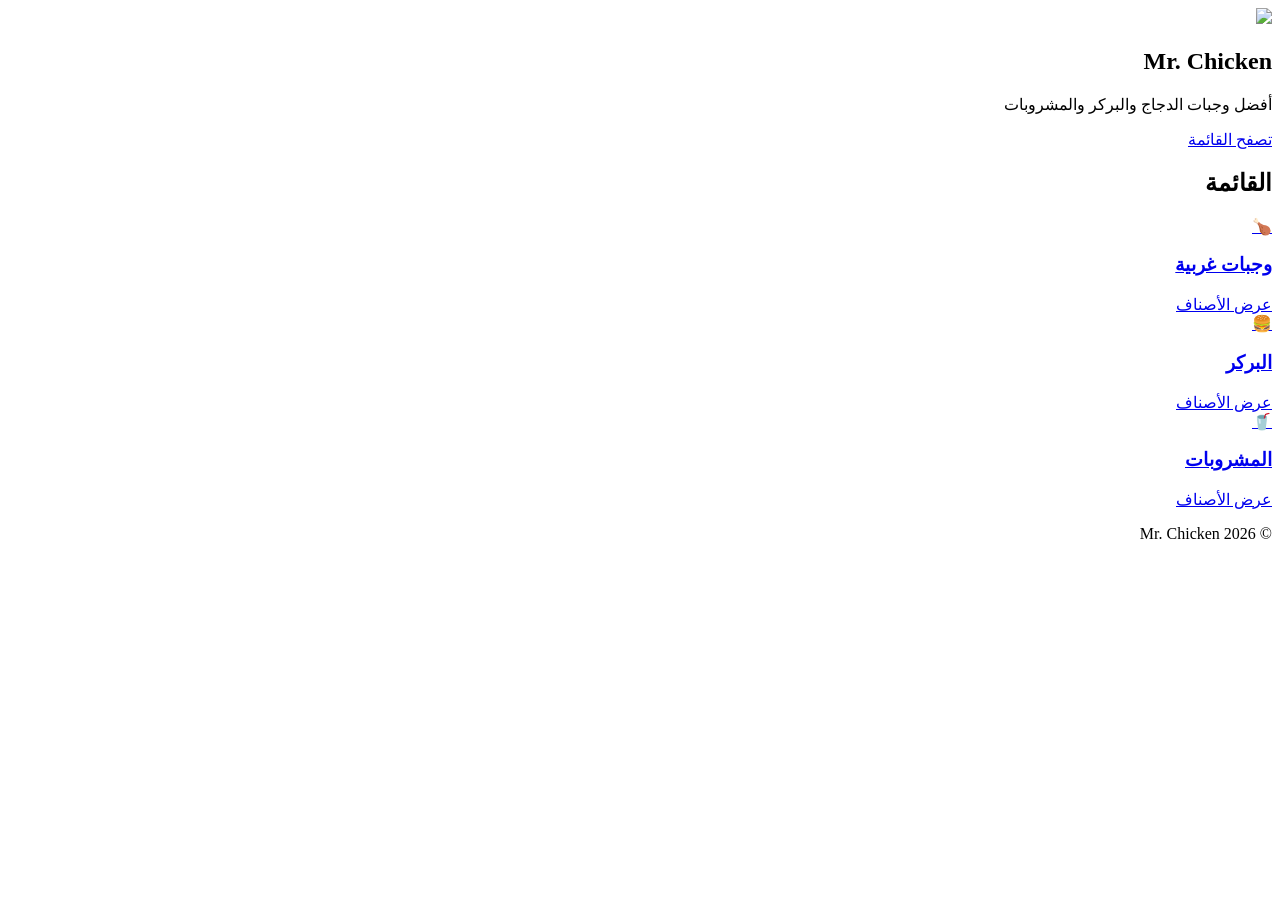
==== index.html @ 59e8962e "Update index.html" ====
<!DOCTYPE html>
<html lang="ar" dir="rtl">

<head>

<meta charset="UTF-8">
<meta name="viewport" content="width=device-width, initial-scale=1.0">

<title>Mr. Chicken</title>

<link rel="preconnect" href="https://fonts.googleapis.com">
<link rel="preconnect" href="https://fonts.gstatic.com" crossorigin>

<link href="https://fonts.googleapis.com/css2?family=Cairo:wght@300;400;600;700;800&display=swap" rel="stylesheet">

<link rel="stylesheet" href="style.css">

</head>

<body>

<section class="hero">

<div class="overlay"></div>

<div class="hero-content">

<img src="images/logo.png" class="logo">

<h1>Mr. Chicken</h1>

<p>
أفضل وجبات الدجاج والبركر والمشروبات
</p>

<a href="#categories" class="btn">
تصفح القائمة
</a>

</div>

</section>


<section id="categories" class="categories">

<h2 class="section-title">
القائمة
</h2>

<div class="grid">

<a href="western.html" class="card">

<div class="icon">
🍗
</div>

<h3>وجبات غربية</h3>

<span>عرض الأصناف</span>

</a>

<a href="burger.html" class="card">

<div class="icon">
🍔
</div>

<h3>البركر</h3>

<span>عرض الأصناف</span>

</a>

<a href="drinks.html" class="card">

<div class="icon">
🥤
</div>

<h3>المشروبات</h3>

<span>عرض الأصناف</span>

</a>

</div>

</section>


<footer>

<p>
© 2026 Mr. Chicken
</p>

</footer>

</body>

</html>
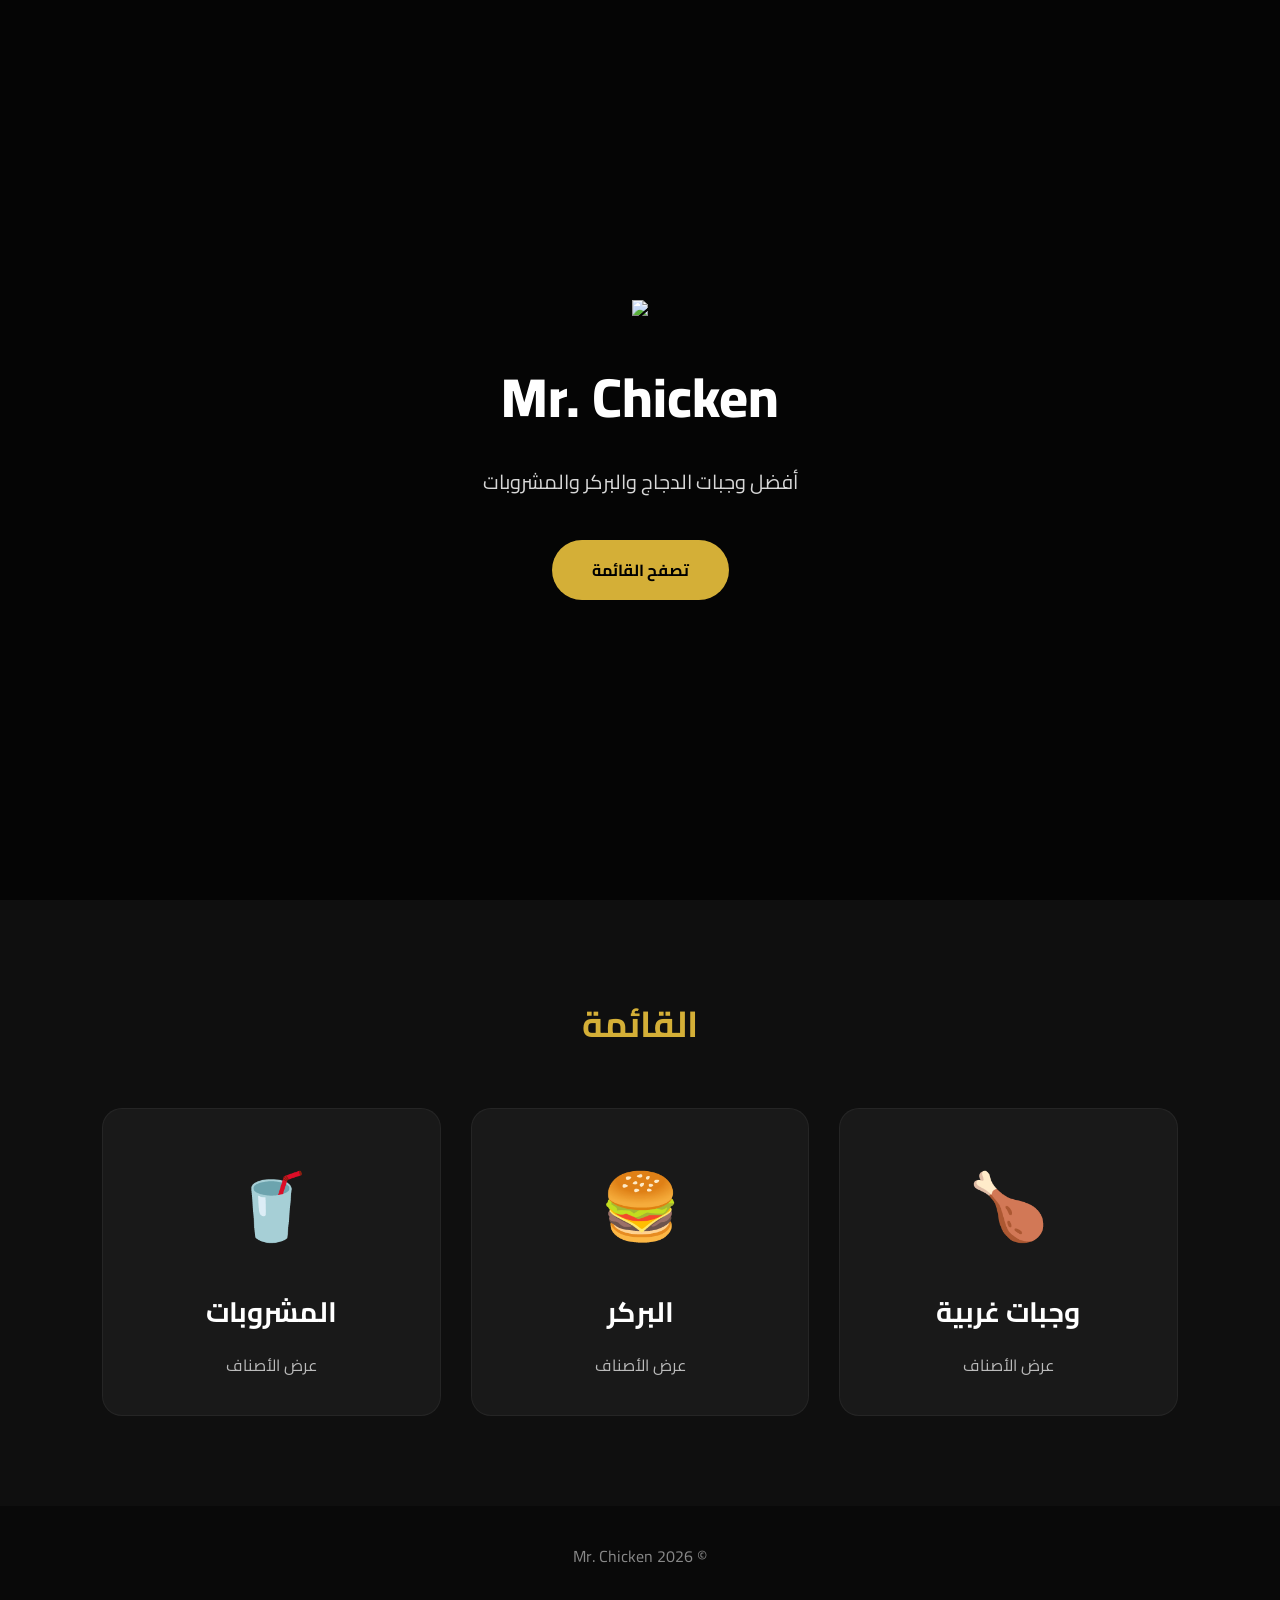
==== commit 5bac0c3e: "Update stylesheet link path in index.html" ====
--- a/index.html
+++ b/index.html
@@ -13,7 +13,7 @@
 
 <link href="https://fonts.googleapis.com/css2?family=Cairo:wght@300;400;600;700;800&display=swap" rel="stylesheet">
 
-<link rel="stylesheet" href="style.css">
+<link rel="stylesheet" href="css/style.css">
 
 </head>
 
--- a/css/style.css
+++ b/css/style.css
@@ -0,0 +1,229 @@
+/* =========================
+   Google Font
+========================= */
+
+*{
+margin:0;
+padding:0;
+box-sizing:border-box;
+font-family:'Cairo',sans-serif;
+scroll-behavior:smooth;
+}
+
+body{
+background:#0f0f0f;
+color:#fff;
+overflow-x:hidden;
+}
+
+/* =========================
+   Hero
+========================= */
+
+.hero{
+height:100vh;
+background:url("images/hero.jpg") center center/cover no-repeat;
+position:relative;
+display:flex;
+justify-content:center;
+align-items:center;
+text-align:center;
+}
+
+.overlay{
+position:absolute;
+inset:0;
+background:rgba(0,0,0,.65);
+}
+
+.hero-content{
+position:relative;
+z-index:2;
+padding:20px;
+}
+
+.logo{
+width:130px;
+margin-bottom:20px;
+}
+
+.hero h1{
+font-size:55px;
+font-weight:800;
+margin-bottom:15px;
+}
+
+.hero p{
+font-size:20px;
+color:#d8d8d8;
+margin-bottom:40px;
+}
+
+.btn{
+
+display:inline-block;
+
+padding:15px 40px;
+
+background:#D4AF37;
+
+color:#000;
+
+font-weight:bold;
+
+text-decoration:none;
+
+border-radius:50px;
+
+transition:.3s;
+
+}
+
+.btn:hover{
+
+transform:translateY(-4px);
+
+box-shadow:0 15px 35px rgba(212,175,55,.35);
+
+}
+
+/* =========================
+ Section
+========================= */
+
+.categories{
+
+padding:90px 8%;
+
+}
+
+.section-title{
+
+font-size:36px;
+
+margin-bottom:50px;
+
+text-align:center;
+
+color:#D4AF37;
+
+}
+
+/* =========================
+ Grid
+========================= */
+
+.grid{
+
+display:grid;
+
+grid-template-columns:repeat(auto-fit,minmax(260px,1fr));
+
+gap:30px;
+
+}
+
+/* =========================
+ Cards
+========================= */
+
+.card{
+
+background:#191919;
+
+padding:35px;
+
+border-radius:20px;
+
+text-align:center;
+
+text-decoration:none;
+
+color:#fff;
+
+transition:.35s;
+
+border:1px solid rgba(255,255,255,.05);
+
+}
+
+.card:hover{
+
+transform:translateY(-10px);
+
+background:#242424;
+
+box-shadow:0 25px 45px rgba(0,0,0,.45);
+
+}
+
+.icon{
+
+font-size:65px;
+
+margin-bottom:20px;
+
+}
+
+.card h3{
+
+font-size:28px;
+
+margin-bottom:12px;
+
+}
+
+.card span{
+
+color:#bbbbbb;
+
+}
+
+/* =========================
+ Footer
+========================= */
+
+footer{
+
+padding:35px;
+
+text-align:center;
+
+background:#090909;
+
+color:#888;
+
+}
+
+/* =========================
+ Mobile
+========================= */
+
+@media(max-width:768px){
+
+.hero h1{
+
+font-size:38px;
+
+}
+
+.hero p{
+
+font-size:16px;
+
+}
+
+.logo{
+
+width:95px;
+
+}
+
+.section-title{
+
+font-size:28px;
+
+}
+
+}
+
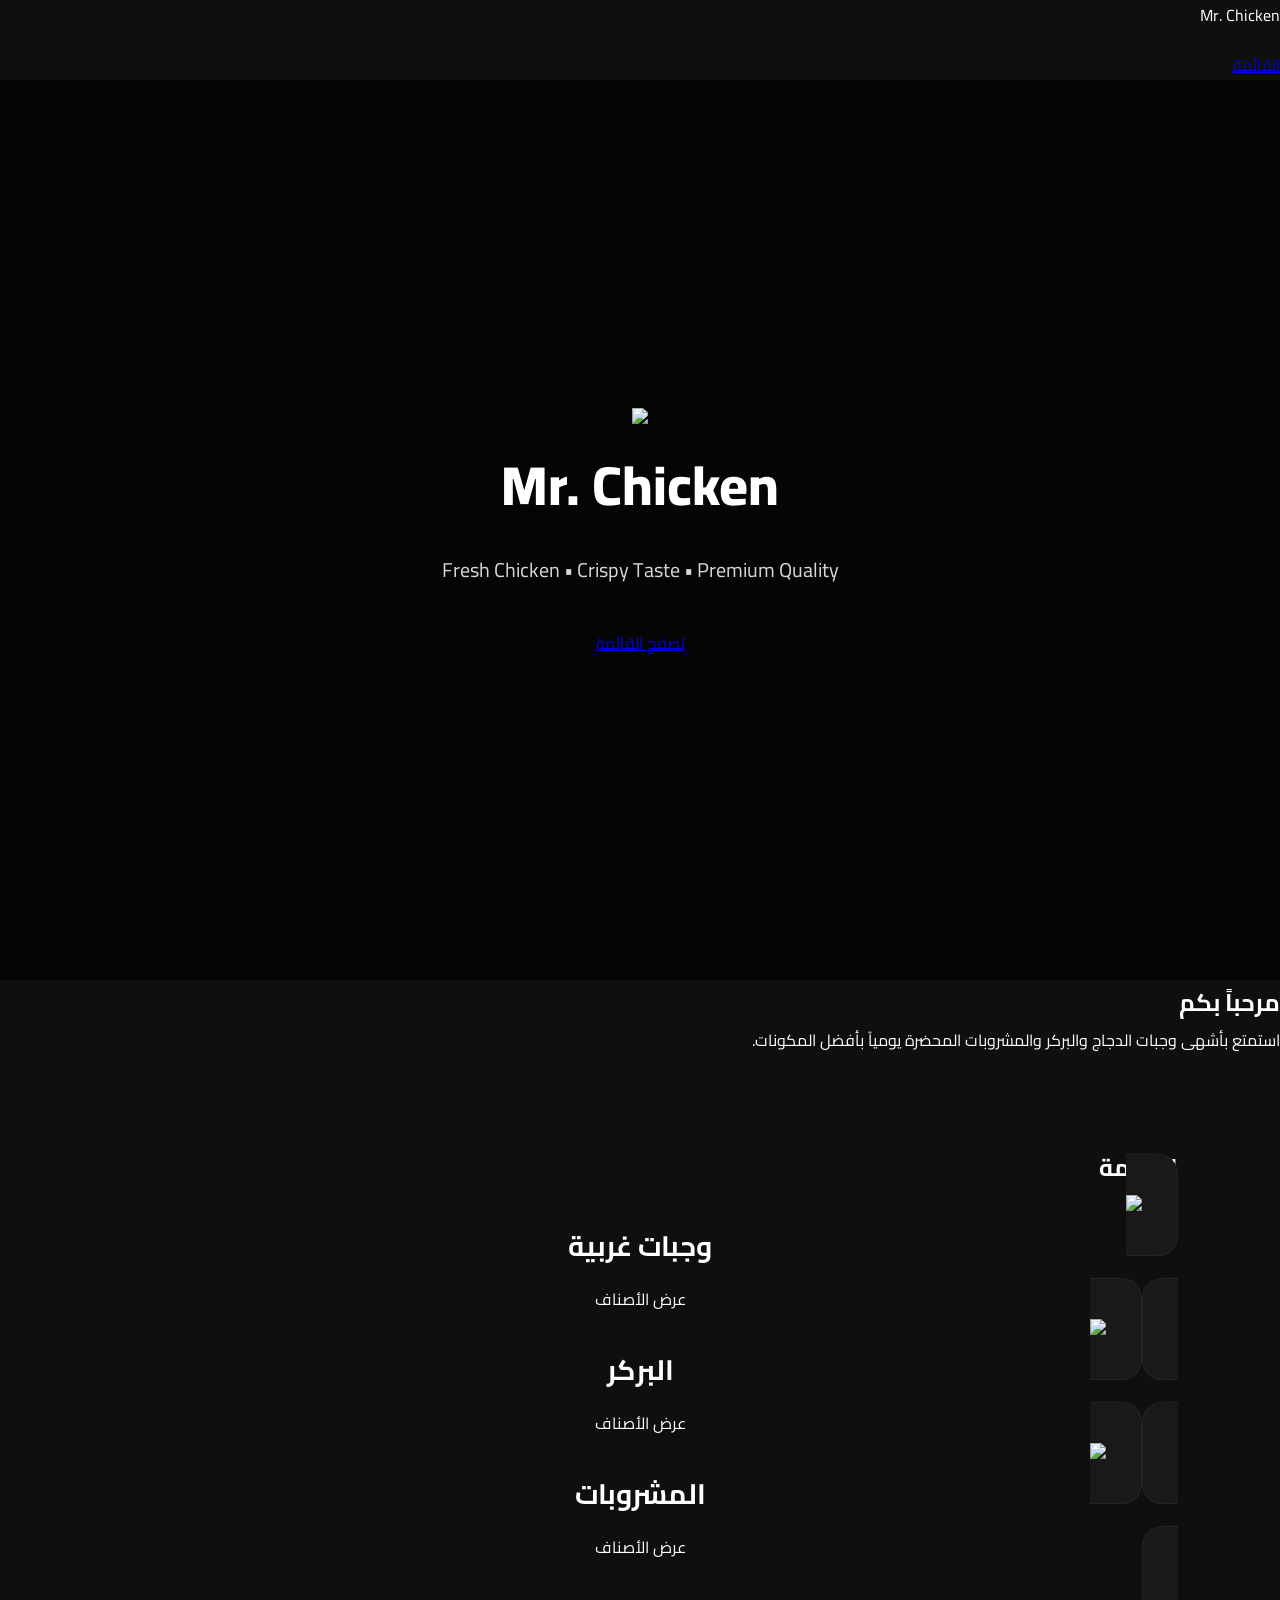
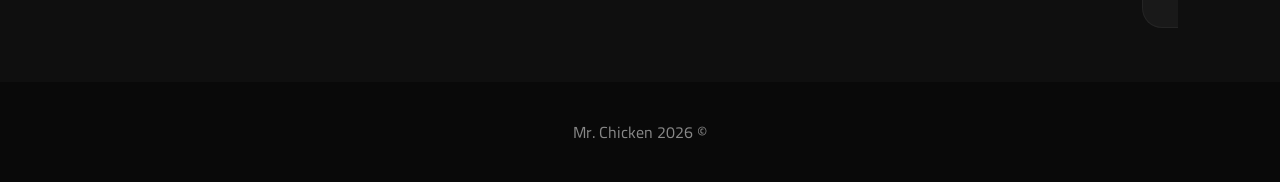
==== commit 7a8981f2: "Refactor index.html for improved structure and content Removed duplicate meta tags and improved stru" ====
--- a/index.html
+++ b/index.html
@@ -2,87 +2,152 @@
 <html lang="ar" dir="rtl">
 
 <head>
+    <meta charset="UTF-8">
+    <meta name="viewport" content="width=device-width, initial-scale=1.0">
 
-<meta charset="UTF-8">
-<meta name="viewport" content="width=device-width, initial-scale=1.0">
+    <title>Mr. Chicken</title>
 
-<title>Mr. Chicken</title>
+    <link rel="preconnect" href="https://fonts.googleapis.com">
+    <link rel="preconnect" href="https://fonts.gstatic.com" crossorigin>
 
-<link rel="preconnect" href="https://fonts.googleapis.com">
-<link rel="preconnect" href="https://fonts.gstatic.com" crossorigin>
+    <link href="https://fonts.googleapis.com/css2?family=Cairo:wght@300;400;600;700;800&display=swap" rel="stylesheet">
 
-<link href="https://fonts.googleapis.com/css2?family=Cairo:wght@300;400;600;700;800&display=swap" rel="stylesheet">
-
-<link rel="stylesheet" href="css/style.css">
-
+    <link rel="stylesheet" href="css/style.css">
 </head>
 
 <body>
 
+<nav class="navbar">
+
+    <div class="logo">
+        Mr. Chicken
+    </div>
+
+    <a href="#menu" class="menu-btn">
+        القائمة
+    </a>
+
+</nav>
+
+
 <section class="hero">
 
-<div class="overlay"></div>
+    <div class="overlay"></div>
 
-<div class="hero-content">
+    <div class="hero-content">
 
-<img src="images/logo.png" class="logo">
+        <img src="images/logo.png" class="logo-image">
 
-<h1>Mr. Chicken</h1>
+        <h1>Mr. Chicken</h1>
 
-<p>
-أفضل وجبات الدجاج والبركر والمشروبات
-</p>
+        <p>
+            Fresh Chicken • Crispy Taste • Premium Quality
+        </p>
 
-<a href="#categories" class="btn">
-تصفح القائمة
-</a>
+        <a href="#menu" class="hero-button">
+            تصفح القائمة
+        </a>
 
-</div>
+    </div>
 
 </section>
 
 
-<section id="categories" class="categories">
 
-<h2 class="section-title">
+<section class="about">
+
+    <h2>
+        مرحباً بكم
+    </h2>
+
+    <p>
+
+        استمتع بأشهى وجبات الدجاج والبركر والمشروبات
+        المحضرة يومياً بأفضل المكونات.
+
+    </p>
+
+</section>
+
+
+
+<section id="menu" class="categories">
+
+<h2>
+
 القائمة
+
 </h2>
 
-<div class="grid">
+<div class="cards">
 
 <a href="western.html" class="card">
 
-<div class="icon">
-🍗
+<img src="images/western.jpg">
+
+<div class="card-body">
+
+<h3>
+
+وجبات غربية
+
+</h3>
+
+<p>
+
+عرض الأصناف
+
+</p>
+
 </div>
-
-<h3>وجبات غربية</h3>
-
-<span>عرض الأصناف</span>
 
 </a>
 
+
+
 <a href="burger.html" class="card">
 
-<div class="icon">
-🍔
+<img src="images/burger.jpg">
+
+<div class="card-body">
+
+<h3>
+
+البركر
+
+</h3>
+
+<p>
+
+عرض الأصناف
+
+</p>
+
 </div>
-
-<h3>البركر</h3>
-
-<span>عرض الأصناف</span>
 
 </a>
 
+
+
 <a href="drinks.html" class="card">
 
-<div class="icon">
-🥤
+<img src="images/drinks.jpg">
+
+<div class="card-body">
+
+<h3>
+
+المشروبات
+
+</h3>
+
+<p>
+
+عرض الأصناف
+
+</p>
+
 </div>
-
-<h3>المشروبات</h3>
-
-<span>عرض الأصناف</span>
 
 </a>
 
@@ -91,10 +156,13 @@
 </section>
 
 
+
 <footer>
 
 <p>
+
 © 2026 Mr. Chicken
+
 </p>
 
 </footer>
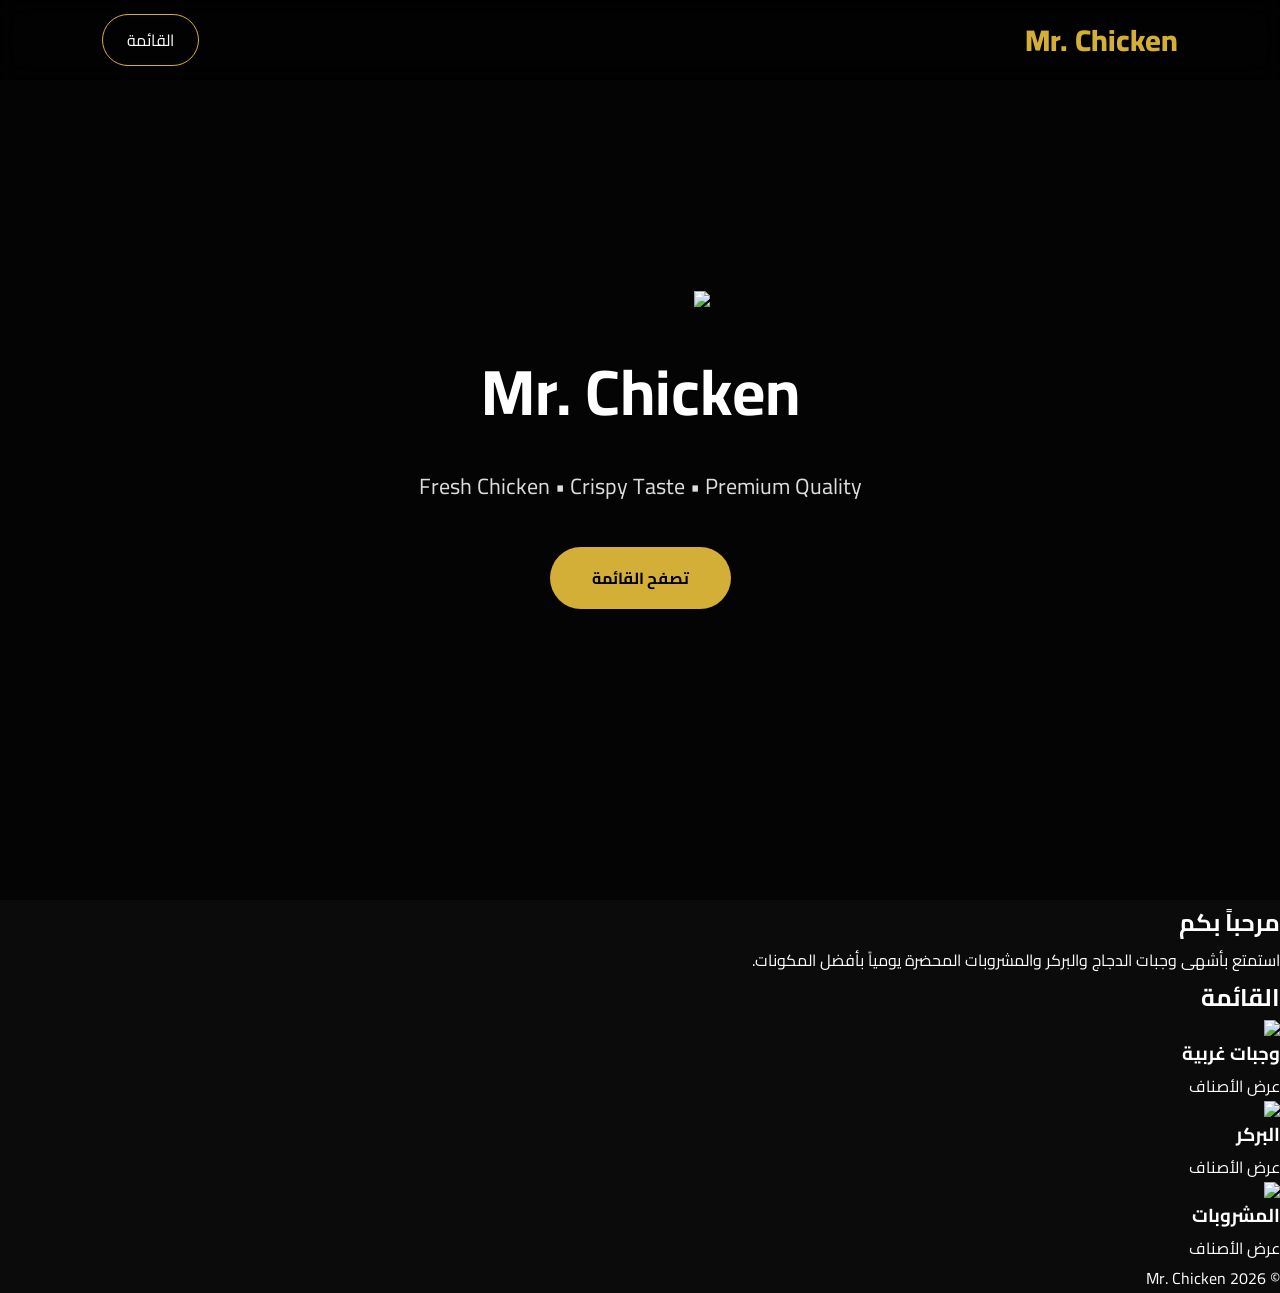
==== commit f298643e: "Change logo image format from PNG to JPG" ====
--- a/index.html
+++ b/index.html
@@ -36,7 +36,7 @@
 
     <div class="hero-content">
 
-        <img src="images/logo.png" class="logo-image">
+        <img src="images/logo.JPG" class="logo-image">
 
         <h1>Mr. Chicken</h1>
 
--- a/css/style.css
+++ b/css/style.css
@@ -1,229 +1,125 @@
-/* =========================
-   Google Font
-========================= */
+/* ==========================
+   Reset
+========================== */
 
 *{
-margin:0;
-padding:0;
-box-sizing:border-box;
-font-family:'Cairo',sans-serif;
-scroll-behavior:smooth;
+    margin:0;
+    padding:0;
+    box-sizing:border-box;
+    font-family:'Cairo',sans-serif;
+    scroll-behavior:smooth;
 }
 
 body{
-background:#0f0f0f;
-color:#fff;
-overflow-x:hidden;
+    background:#0b0b0b;
+    color:#fff;
+    overflow-x:hidden;
 }
 
-/* =========================
+a{
+    text-decoration:none;
+    color:inherit;
+}
+
+img{
+    max-width:100%;
+    display:block;
+}
+
+/* ==========================
+   Navbar
+========================== */
+
+.navbar{
+    position:fixed;
+    top:0;
+    right:0;
+    left:0;
+    height:80px;
+    display:flex;
+    justify-content:space-between;
+    align-items:center;
+    padding:0 8%;
+    background:rgba(0,0,0,.45);
+    backdrop-filter:blur(12px);
+    z-index:999;
+}
+
+.logo{
+    color:#D4AF37;
+    font-size:30px;
+    font-weight:800;
+}
+
+.menu-btn{
+    color:white;
+    border:1px solid #D4AF37;
+    padding:10px 24px;
+    border-radius:40px;
+    transition:.3s;
+}
+
+.menu-btn:hover{
+    background:#D4AF37;
+    color:#000;
+}
+
+/* ==========================
    Hero
-========================= */
+========================== */
 
 .hero{
-height:100vh;
-background:url("images/hero.jpg") center center/cover no-repeat;
-position:relative;
-display:flex;
-justify-content:center;
-align-items:center;
-text-align:center;
+    height:100vh;
+    background:url("../images/hero.JPG") center center/cover no-repeat;
+    position:relative;
+    display:flex;
+    justify-content:center;
+    align-items:center;
+    text-align:center;
 }
 
 .overlay{
-position:absolute;
-inset:0;
-background:rgba(0,0,0,.65);
+    position:absolute;
+    inset:0;
+    background:rgba(0,0,0,.65);
 }
 
 .hero-content{
-position:relative;
-z-index:2;
-padding:20px;
+    position:relative;
+    z-index:2;
+    max-width:700px;
+    padding:20px;
 }
 
-.logo{
-width:130px;
-margin-bottom:20px;
+.logo-image{
+    width:140px;
+    margin:auto;
+    margin-bottom:25px;
 }
 
 .hero h1{
-font-size:55px;
-font-weight:800;
-margin-bottom:15px;
+    font-size:64px;
+    margin-bottom:15px;
 }
 
 .hero p{
-font-size:20px;
-color:#d8d8d8;
-margin-bottom:40px;
+    color:#ddd;
+    font-size:22px;
+    line-height:1.8;
 }
 
-.btn{
-
-display:inline-block;
-
-padding:15px 40px;
-
-background:#D4AF37;
-
-color:#000;
-
-font-weight:bold;
-
-text-decoration:none;
-
-border-radius:50px;
-
-transition:.3s;
-
+.hero-button{
+    display:inline-block;
+    margin-top:40px;
+    background:#D4AF37;
+    color:#000;
+    padding:16px 42px;
+    border-radius:40px;
+    font-weight:bold;
+    transition:.3s;
 }
 
-.btn:hover{
-
-transform:translateY(-4px);
-
-box-shadow:0 15px 35px rgba(212,175,55,.35);
-
+.hero-button:hover{
+    transform:translateY(-6px);
 }
 
-/* =========================
- Section
-========================= */
-
-.categories{
-
-padding:90px 8%;
-
-}
-
-.section-title{
-
-font-size:36px;
-
-margin-bottom:50px;
-
-text-align:center;
-
-color:#D4AF37;
-
-}
-
-/* =========================
- Grid
-========================= */
-
-.grid{
-
-display:grid;
-
-grid-template-columns:repeat(auto-fit,minmax(260px,1fr));
-
-gap:30px;
-
-}
-
-/* =========================
- Cards
-========================= */
-
-.card{
-
-background:#191919;
-
-padding:35px;
-
-border-radius:20px;
-
-text-align:center;
-
-text-decoration:none;
-
-color:#fff;
-
-transition:.35s;
-
-border:1px solid rgba(255,255,255,.05);
-
-}
-
-.card:hover{
-
-transform:translateY(-10px);
-
-background:#242424;
-
-box-shadow:0 25px 45px rgba(0,0,0,.45);
-
-}
-
-.icon{
-
-font-size:65px;
-
-margin-bottom:20px;
-
-}
-
-.card h3{
-
-font-size:28px;
-
-margin-bottom:12px;
-
-}
-
-.card span{
-
-color:#bbbbbb;
-
-}
-
-/* =========================
- Footer
-========================= */
-
-footer{
-
-padding:35px;
-
-text-align:center;
-
-background:#090909;
-
-color:#888;
-
-}
-
-/* =========================
- Mobile
-========================= */
-
-@media(max-width:768px){
-
-.hero h1{
-
-font-size:38px;
-
-}
-
-.hero p{
-
-font-size:16px;
-
-}
-
-.logo{
-
-width:95px;
-
-}
-
-.section-title{
-
-font-size:28px;
-
-}
-
-}
-
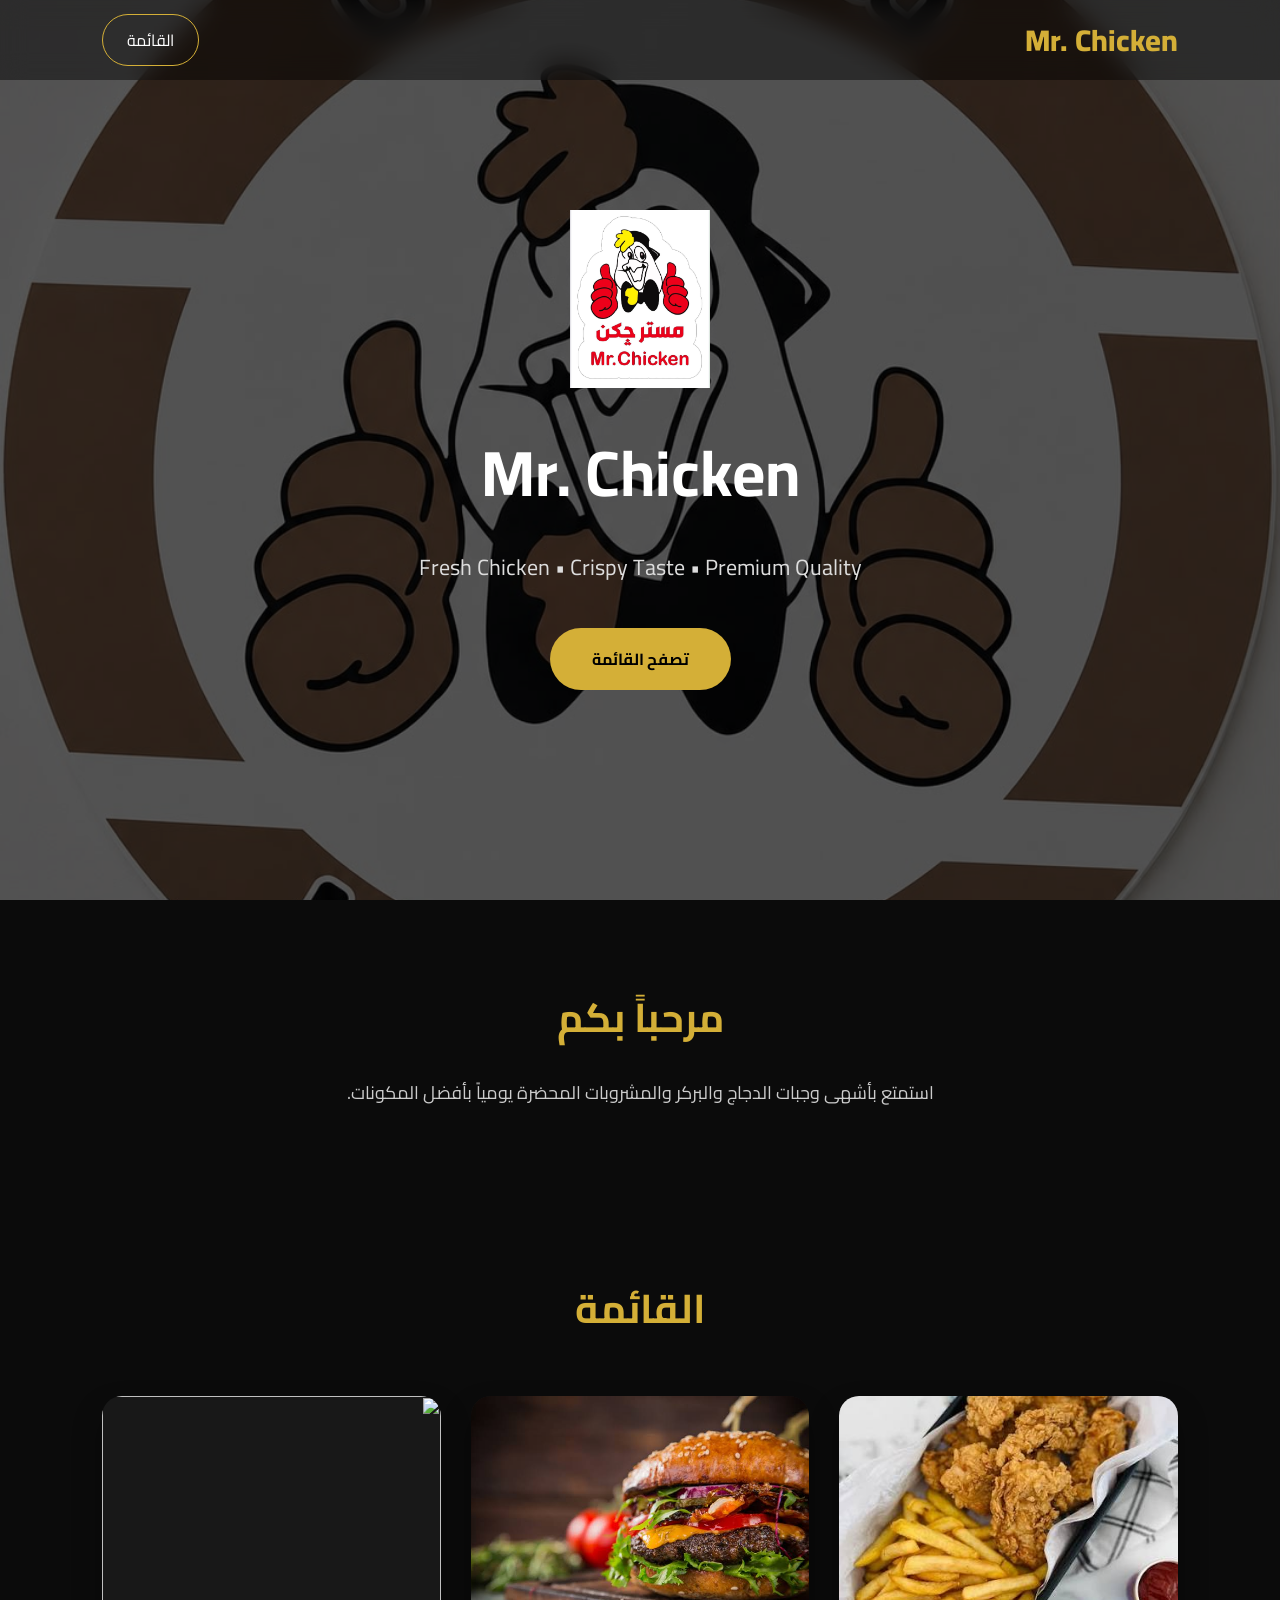
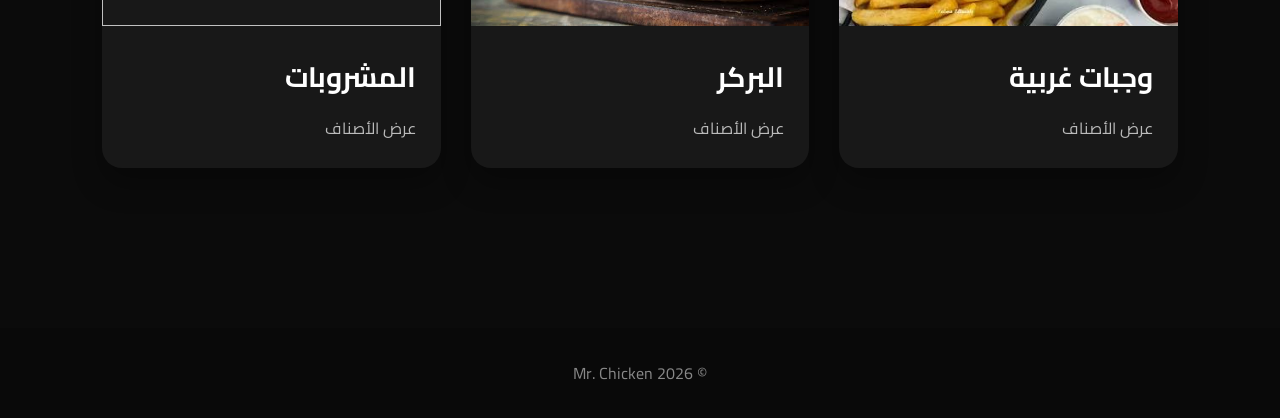
==== commit 49b9861e: "Update index.html" ====
--- a/index.html
+++ b/index.html
@@ -83,7 +83,7 @@
 
 <a href="western.html" class="card">
 
-<img src="images/western.jpg">
+<img src="images/western.JPG">
 
 <div class="card-body">
 
@@ -107,7 +107,7 @@
 
 <a href="burger.html" class="card">
 
-<img src="images/burger.jpg">
+<img src="images/burger.JPG">
 
 <div class="card-body">
 
--- a/css/style.css
+++ b/css/style.css
@@ -122,4 +122,90 @@
 .hero-button:hover{
     transform:translateY(-6px);
 }
-
+/* ==========================
+   About
+========================== */
+
+.about{
+    padding:80px 10%;
+    text-align:center;
+}
+
+.about h2{
+    color:#D4AF37;
+    font-size:40px;
+    margin-bottom:20px;
+}
+
+.about p{
+    max-width:700px;
+    margin:auto;
+    color:#ccc;
+    line-height:2;
+    font-size:18px;
+}
+
+/* ==========================
+   Categories
+========================== */
+
+.categories{
+    padding:80px 8%;
+}
+
+.categories h2{
+    text-align:center;
+    font-size:40px;
+    color:#D4AF37;
+    margin-bottom:50px;
+}
+
+.cards{
+    display:grid;
+    grid-template-columns:repeat(auto-fit,minmax(300px,1fr));
+    gap:30px;
+}
+
+.card{
+    background:#181818;
+    border-radius:20px;
+    overflow:hidden;
+    transition:.35s;
+    box-shadow:0 15px 30px rgba(0,0,0,.3);
+}
+
+.card:hover{
+    transform:translateY(-10px);
+}
+
+.card img{
+    width:100%;
+    height:230px;
+    object-fit:cover;
+}
+
+.card-body{
+    padding:25px;
+}
+
+.card-body h3{
+    font-size:28px;
+    color:#fff;
+    margin-bottom:10px;
+}
+
+.card-body p{
+    color:#bbb;
+}
+
+/* ==========================
+   Footer
+========================== */
+
+footer{
+    margin-top:80px;
+    padding:30px;
+    text-align:center;
+    background:#090909;
+    color:#888;
+}
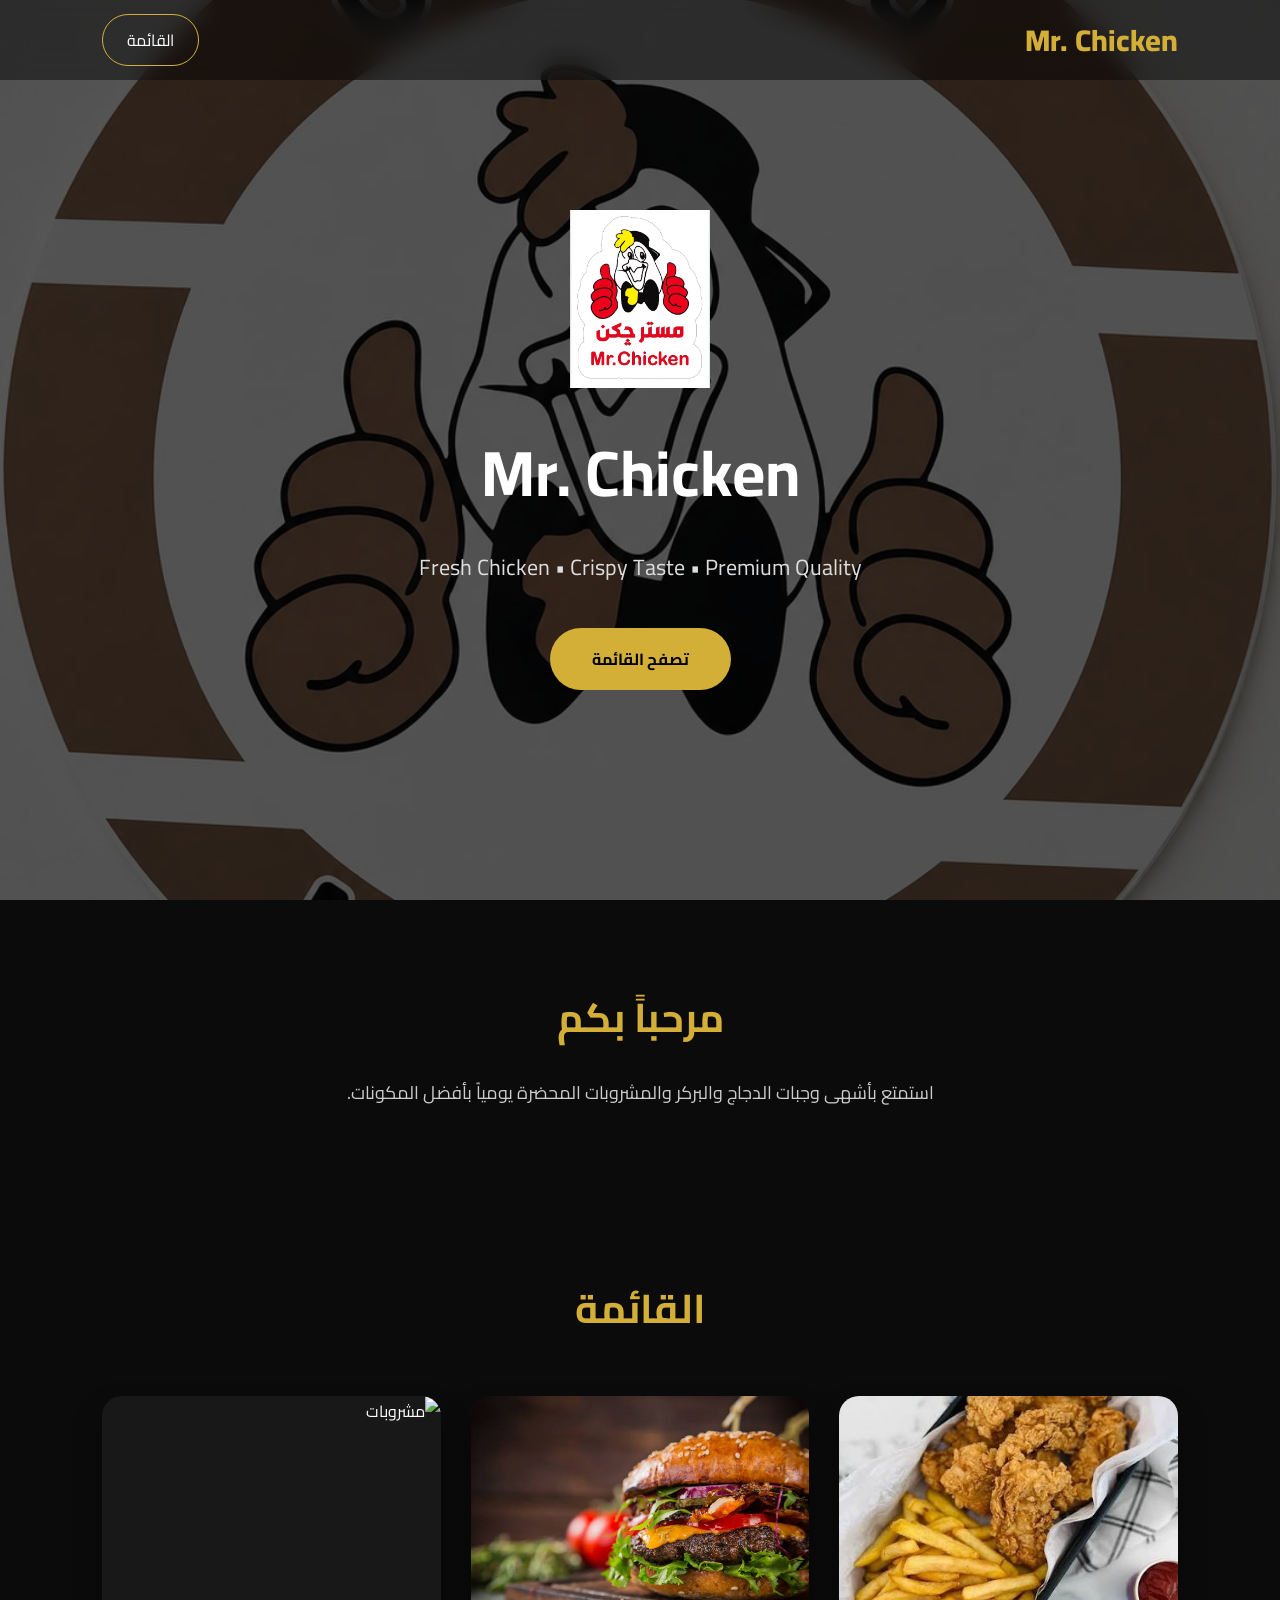
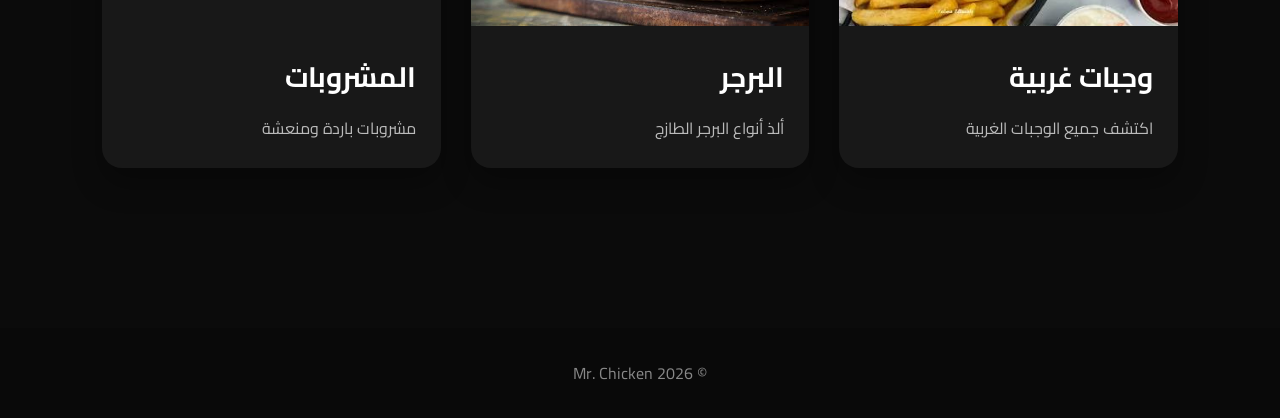
==== commit caaa77b2: "Refactor card structure in index.html" ====
--- a/index.html
+++ b/index.html
@@ -81,76 +81,31 @@
 
 <div class="cards">
 
-<a href="western.html" class="card">
+    <a href="western.html" class="card">
+        <img src="images/western.JPG" alt="وجبات غربية">
+        <div class="card-body">
+            <h3>وجبات غربية</h3>
+            <p>اكتشف جميع الوجبات الغربية</p>
+        </div>
+    </a>
 
-<img src="images/western.JPG">
+    <a href="burger.html" class="card">
+        <img src="images/burger.JPG" alt="برجر">
+        <div class="card-body">
+            <h3>البرجر</h3>
+            <p>ألذ أنواع البرجر الطازج</p>
+        </div>
+    </a>
 
-<div class="card-body">
-
-<h3>
-
-وجبات غربية
-
-</h3>
-
-<p>
-
-عرض الأصناف
-
-</p>
+    <a href="drinks.html" class="card">
+        <img src="images/drinks.JPG" alt="مشروبات">
+        <div class="card-body">
+            <h3>المشروبات</h3>
+            <p>مشروبات باردة ومنعشة</p>
+        </div>
+    </a>
 
 </div>
-
-</a>
-
-
-
-<a href="burger.html" class="card">
-
-<img src="images/burger.JPG">
-
-<div class="card-body">
-
-<h3>
-
-البركر
-
-</h3>
-
-<p>
-
-عرض الأصناف
-
-</p>
-
-</div>
-
-</a>
-
-
-
-<a href="drinks.html" class="card">
-
-<img src="images/drinks.jpg">
-
-<div class="card-body">
-
-<h3>
-
-المشروبات
-
-</h3>
-
-<p>
-
-عرض الأصناف
-
-</p>
-
-</div>
-
-</a>
-
 </div>
 
 </section>
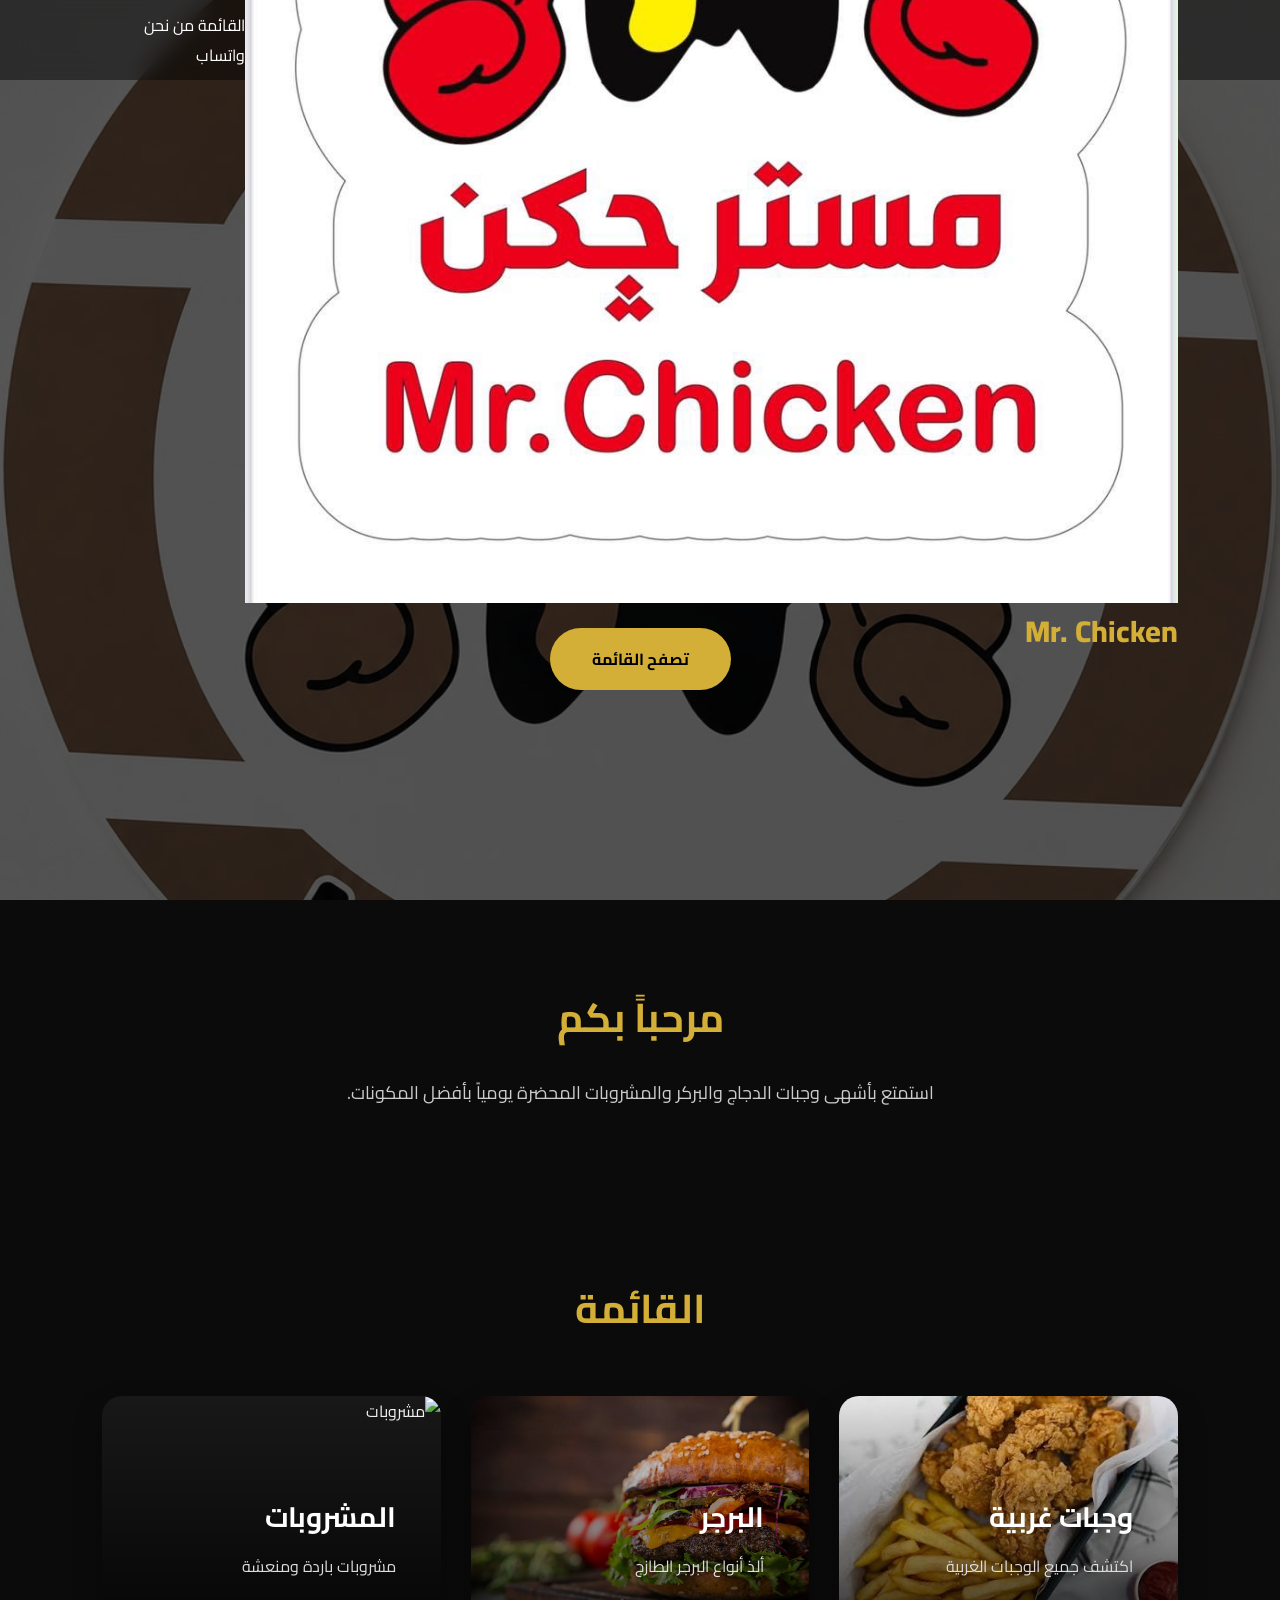
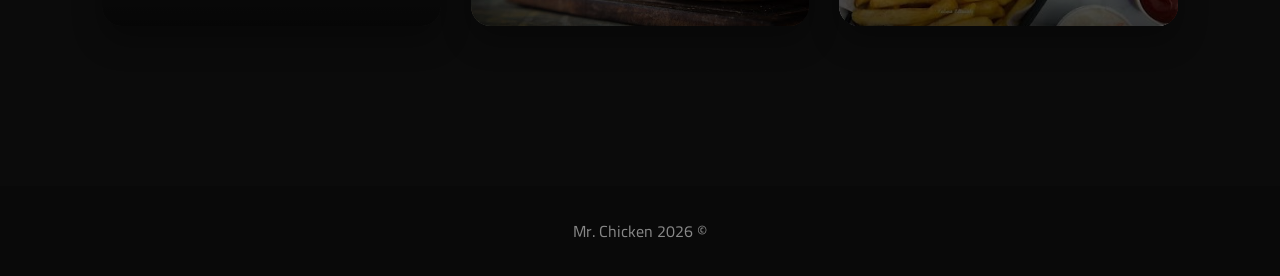
==== commit 5491b41c: "Update index.html" ====
--- a/index.html
+++ b/index.html
@@ -20,15 +20,17 @@
 <nav class="navbar">
 
     <div class="logo">
-        Mr. Chicken
+        <img src="images/logo.JPG" alt="Mr. Chicken">
+        <span>Mr. Chicken</span>
     </div>
 
-    <a href="#menu" class="menu-btn">
-        القائمة
-    </a>
+    <div class="nav-links">
+        <a href="#menu">القائمة</a>
+        <a href="#about">من نحن</a>
+        <a href="https://wa.me/9647724505055">واتساب</a>
+    </div>
 
 </nav>
-
 
 <section class="hero">
 
--- a/css/style.css
+++ b/css/style.css
@@ -209,3 +209,38 @@
     background:#090909;
     color:#888;
 }
+.card{
+    position:relative;
+    overflow:hidden;
+}
+
+.card img{
+    transition:0.4s;
+}
+
+.card:hover img{
+    transform:scale(1.08);
+}
+
+.card::after{
+    content:"";
+    position:absolute;
+    inset:0;
+    background:linear-gradient(to top, rgba(0,0,0,.75), transparent);
+}
+
+.card-body{
+    position:absolute;
+    bottom:20px;
+    right:20px;
+    left:20px;
+    z-index:2;
+}
+
+.card-body h3{
+    margin-bottom:8px;
+}
+
+.card-body p{
+    color:#ddd;
+}
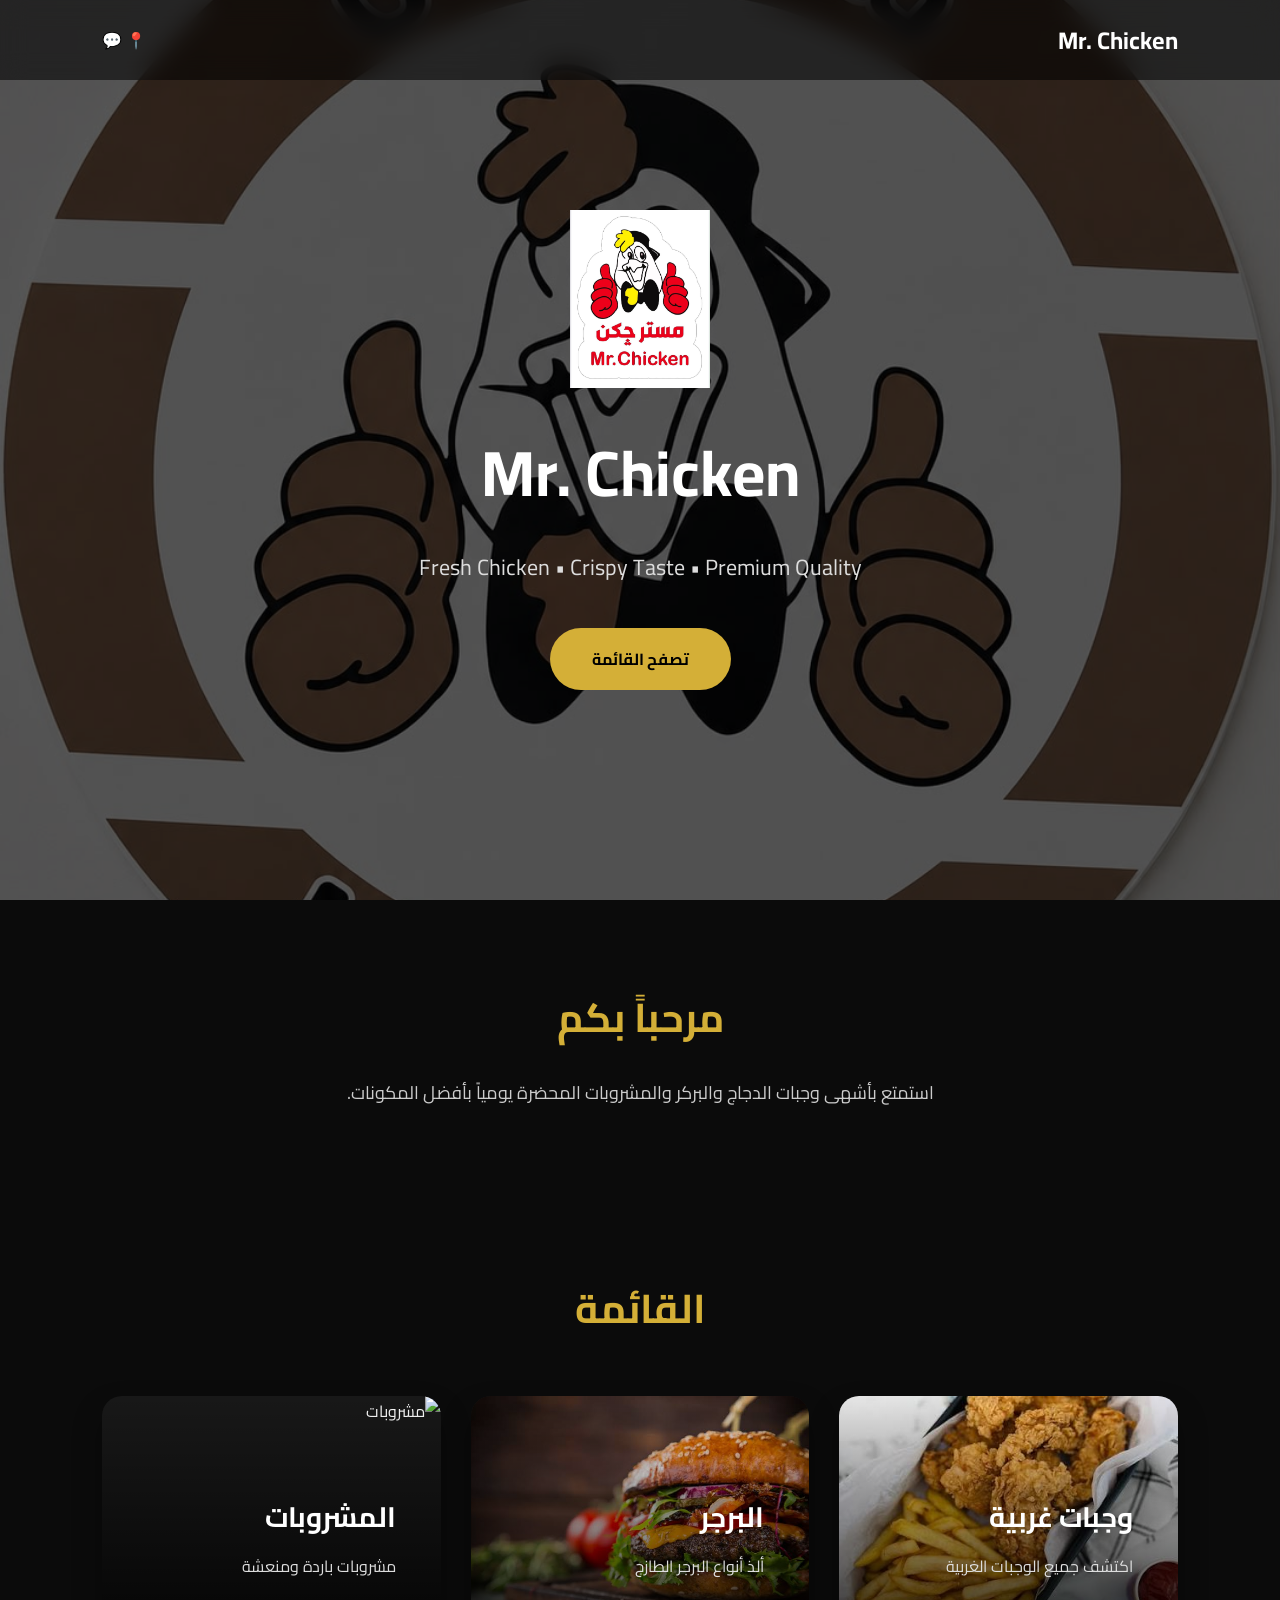
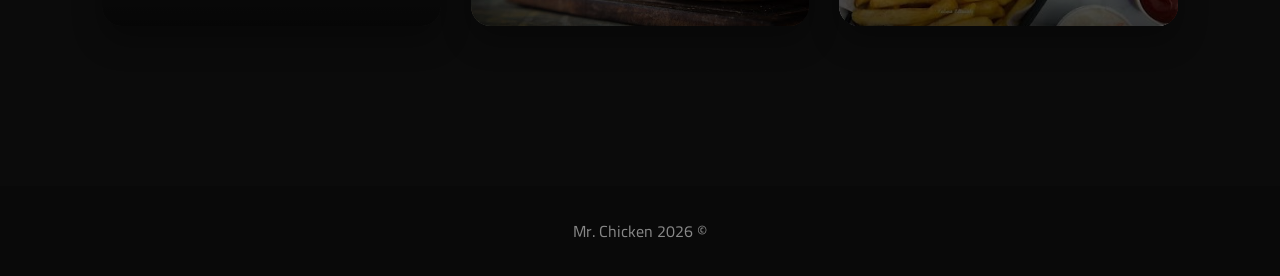
==== commit 4690ce51: "Update index.html" ====
--- a/index.html
+++ b/index.html
@@ -19,15 +19,18 @@
 
 <nav class="navbar">
 
-    <div class="logo">
-        <img src="images/logo.JPG" alt="Mr. Chicken">
-        <span>Mr. Chicken</span>
-    </div>
+    <h2 class="brand">Mr. Chicken</h2>
 
-    <div class="nav-links">
-        <a href="#menu">القائمة</a>
-        <a href="#about">من نحن</a>
-        <a href="https://wa.me/9647724505055">واتساب</a>
+    <div class="nav-icons">
+
+        <a href="https://maps.google.com/?q=موصل حي الفلاح" target="_blank" title="الموقع">
+            📍
+        </a>
+
+        <a href="https://wa.me/9647724505055" target="_blank" title="واتساب">
+            💬
+        </a>
+
     </div>
 
 </nav>
--- a/css/style.css
+++ b/css/style.css
@@ -244,3 +244,59 @@
 .card-body p{
     color:#ddd;
 }
+/* ==========================
+   New Navbar
+========================== */
+
+.navbar{
+    position:fixed;
+    top:0;
+    left:0;
+    right:0;
+    height:80px;
+    display:flex;
+    justify-content:space-between;
+    align-items:center;
+    padding:0 8%;
+    background:rgba(0,0,0,.55);
+    backdrop-filter:blur(12px);
+    z-index:999;
+}
+
+.logo{
+    display:flex;
+    align-items:center;
+    gap:12px;
+    color:#D4AF37;
+    font-size:24px;
+    font-weight:700;
+}
+
+.logo img{
+    width:50px;
+    height:50px;
+    border-radius:50%;
+    object-fit:cover;
+}
+
+.nav-links{
+    display:flex;
+    gap:25px;
+}
+
+.nav-links a{
+    color:white;
+    transition:.3s;
+}
+
+.nav-links a:hover{
+    color:#D4AF37;
+}
+
+@media(max-width:768px){
+
+.nav-links{
+    display:none;
+}
+
+}
